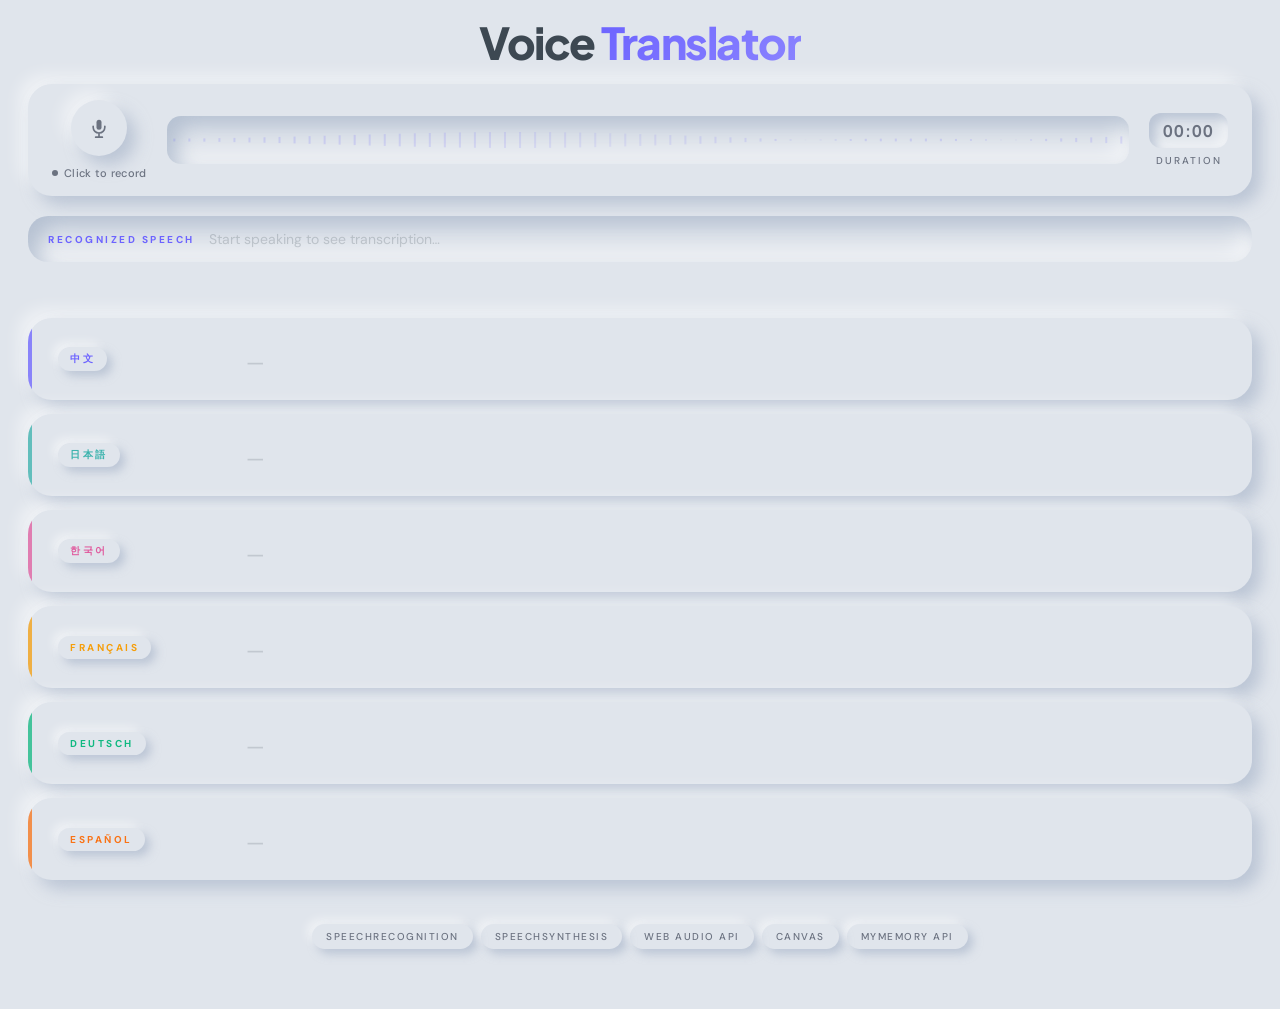
==== translate.html @ 7420c932 "Add files via upload" ====
<!DOCTYPE html>
<html lang="en">

<head>
    <meta charset="UTF-8">
    <meta name="viewport" content="width=device-width, initial-scale=1.0">
    <title>Voice Translator</title>
    <link rel="preconnect" href="https://fonts.googleapis.com">
    <link rel="preconnect" href="https://fonts.gstatic.com" crossorigin>
    <link href="https://fonts.googleapis.com/css2?family=Plus+Jakarta+Sans:ital,wght@0,500;0,600;0,700;0,800&family=DM+Sans:wght@400;500;700&display=swap" rel="stylesheet">
    <style>
        /* ── Design Tokens ── */
        :root {
            --bg:             #E0E5EC;
            --fg:             #3D4852;
            --muted:          #6B7280;
            --accent:         #6C63FF;
            --accent-l:       #8B84FF;
            --teal:           #38B2AC;
            --amber:          #F59E0B;
            --pink:           #EC4899;
            --emerald:        #10B981;
            --orange:         #F97316;
            --red:            #EF4444;

            --sd: rgb(163,177,198,0.6);
            --sl: rgba(255,255,255,0.5);

            --neu-out:        9px 9px 16px rgb(163,177,198,0.6), -9px -9px 16px rgba(255,255,255,0.5);
            --neu-out-lg:     12px 12px 20px rgb(163,177,198,0.7), -12px -12px 20px rgba(255,255,255,0.6);
            --neu-out-sm:     5px 5px 10px rgb(163,177,198,0.6), -5px -5px 10px rgba(255,255,255,0.5);
            --neu-in:         inset 6px 6px 10px rgb(163,177,198,0.6), inset -6px -6px 10px rgba(255,255,255,0.5);
            --neu-in-deep:    inset 10px 10px 20px rgb(163,177,198,0.7), inset -10px -10px 20px rgba(255,255,255,0.6);
            --neu-in-sm:      inset 3px 3px 6px rgb(163,177,198,0.6), inset -3px -3px 6px rgba(255,255,255,0.5);
        }

        /* ── Reset ── */
        *, *::before, *::after { margin: 0; padding: 0; box-sizing: border-box; }

        /* ── Base ── */
        body {
            font-family: 'DM Sans', -apple-system, sans-serif;
            background: var(--bg);
            color: var(--fg);
            min-height: 100vh;
            overflow-x: hidden;
        }

        /* ── App Shell ── */
        .app {
            width: 100%;
            padding: 20px 28px 60px;
        }

        /* ── Header ── */
        header {
            text-align: center;
            margin-bottom: 20px;
        }

        .badge {
            display: inline-flex;
            align-items: center;
            gap: 8px;
            padding: 5px 14px;
            border-radius: 9999px;
            box-shadow: var(--neu-out-sm);
            font-size: 11px;
            letter-spacing: 2.5px;
            text-transform: uppercase;
            font-weight: 700;
            color: var(--accent);
            margin-bottom: 12px;
        }

        .badge-dot {
            width: 6px;
            height: 6px;
            border-radius: 50%;
            background: var(--accent);
            flex-shrink: 0;
        }

        header h1 {
            font-family: 'Plus Jakarta Sans', sans-serif;
            font-size: 44px;
            font-weight: 800;
            letter-spacing: -1.5px;
            line-height: 1.0;
            color: var(--fg);
        }

        header h1 .grad {
            background: linear-gradient(135deg, var(--accent) 0%, var(--accent-l) 100%);
            -webkit-background-clip: text;
            -webkit-text-fill-color: transparent;
            background-clip: text;
        }

        header .sub {
            margin-top: 8px;
            color: var(--muted);
            font-size: 13px;
            letter-spacing: 0.2px;
        }

        /* ── Control Panel ── */
        .ctrl-panel {
            background: var(--bg);
            border-radius: 24px;
            box-shadow: var(--neu-out);
            padding: 16px 24px;
            margin-bottom: 20px;
            display: flex;
            align-items: center;
            gap: 20px;
        }

        /* ── Mic ── */
        .mic-zone {
            display: flex;
            flex-direction: column;
            align-items: center;
            gap: 10px;
            flex-shrink: 0;
        }

        .mic {
            width: 56px;
            height: 56px;
            border-radius: 50%;
            border: none;
            background: var(--bg);
            box-shadow: var(--neu-out);
            cursor: pointer;
            display: flex;
            align-items: center;
            justify-content: center;
            transition: box-shadow 0.3s ease-out, transform 0.3s ease-out;
            outline: none;
            position: relative;
        }

        .mic:hover {
            transform: translateY(-2px);
            box-shadow: var(--neu-out-lg);
        }

        .mic:active {
            transform: translateY(1px);
            box-shadow: var(--neu-in-sm);
        }

        .mic:focus-visible {
            outline: 2.5px solid var(--accent);
            outline-offset: 4px;
        }

        .mic svg {
            width: 20px;
            height: 20px;
            color: var(--muted);
            transition: color 0.3s, transform 0.3s;
        }

        .mic.on {
            box-shadow: var(--neu-in);
            transform: none;
            animation: micPulse 1.8s ease-in-out infinite;
        }

        .mic.on:hover {
            transform: none;
            box-shadow: var(--neu-in);
        }

        .mic.on svg {
            color: var(--red);
            transform: scale(1.1);
        }

        @keyframes micPulse {
            0%,100% { box-shadow: var(--neu-in), 0 0 0 0 rgba(239,68,68,0.18); }
            50%      { box-shadow: var(--neu-in), 0 0 0 18px rgba(239,68,68,0); }
        }

        .mic-status {
            display: flex;
            align-items: center;
            gap: 6px;
        }

        .s-dot {
            width: 6px;
            height: 6px;
            border-radius: 50%;
            background: var(--muted);
            flex-shrink: 0;
            transition: background 0.3s;
        }

        body.recording .s-dot {
            background: var(--red);
            animation: blink 0.65s infinite;
        }

        @keyframes blink { 0%,100%{opacity:1} 50%{opacity:.15} }

        .s-txt {
            font-size: 11px;
            color: var(--muted);
            font-weight: 500;
            letter-spacing: 0.3px;
            white-space: nowrap;
        }

        /* ── Visualizer Well ── */
        .vis-well {
            flex: 1;
            border-radius: 14px;
            box-shadow: var(--neu-in-deep);
            background: var(--bg);
            height: 48px;
            overflow: hidden;
        }

        #cv {
            width: 100%;
            height: 100%;
            display: block;
        }

        /* ── Timer ── */
        .timer-zone {
            flex-shrink: 0;
            display: flex;
            flex-direction: column;
            align-items: center;
            gap: 6px;
        }

        #timer {
            background: var(--bg);
            border-radius: 12px;
            box-shadow: var(--neu-in);
            padding: 7px 14px;
            font-family: 'Plus Jakarta Sans', sans-serif;
            font-size: 16px;
            font-weight: 700;
            font-variant-numeric: tabular-nums;
            color: var(--muted);
            letter-spacing: 1px;
            transition: color 0.3s;
            min-width: 64px;
            text-align: center;
        }

        body.recording #timer {
            color: var(--red);
        }

        .timer-label {
            font-size: 10px;
            letter-spacing: 2px;
            text-transform: uppercase;
            color: var(--muted);
            font-weight: 500;
        }

        /* ── Transcript Card ── */
        .transcript {
            background: var(--bg);
            border-radius: 20px;
            box-shadow: var(--neu-in-deep);
            padding: 12px 20px;
            margin-bottom: 16px;
            display: flex;
            align-items: center;
            gap: 14px;
        }

        .transcript-label {
            font-size: 10px;
            letter-spacing: 2.5px;
            text-transform: uppercase;
            font-weight: 700;
            color: var(--accent);
            flex-shrink: 0;
        }

        #src {
            font-size: 16px;
            font-weight: 500;
            line-height: 1.4;
            color: var(--fg);
            word-break: break-word;
        }

        #src .ph {
            color: rgba(61,72,82,0.22);
            font-weight: 400;
            font-size: 14px;
        }

        #src .interim {
            color: var(--muted);
        }

        /* ── Trans Status ── */
        #transSt {
            text-align: center;
            margin-bottom: 18px;
            font-size: 13px;
            color: var(--muted);
            min-height: 22px;
            display: flex;
            align-items: center;
            justify-content: center;
            gap: 8px;
            font-weight: 500;
        }

        .spinner {
            width: 13px;
            height: 13px;
            border: 2px solid rgba(163,177,198,0.5);
            border-top-color: var(--accent);
            border-radius: 50%;
            animation: spin 0.5s linear infinite;
            flex-shrink: 0;
        }

        @keyframes spin { to { transform: rotate(360deg); } }

        /* ── Language Grid ── */
        .grid {
            display: grid;
            grid-template-columns: 1fr;
            gap: 14px;
            margin-bottom: 44px;
        }

        /* ── Language Card ── */
        .lc {
            background: var(--bg);
            border-radius: 24px;
            box-shadow: var(--neu-out);
            padding: 22px 30px;
            cursor: pointer;
            transition: box-shadow 0.3s ease-out, transform 0.3s ease-out;
            position: relative;
            overflow: hidden;
            display: flex;
            flex-direction: row;
            align-items: center;
            gap: 28px;
        }

        .lc:hover {
            transform: translateY(-2px);
            box-shadow: var(--neu-out-lg);
        }

        .lc:active {
            transform: translateY(1px);
            box-shadow: var(--neu-in-sm);
        }

        .lc:focus-visible {
            outline: 2.5px solid var(--accent);
            outline-offset: 3px;
        }

        .lc.speaking {
            box-shadow: var(--neu-in);
            transform: translateY(1px);
        }

        .lc-top {
            display: flex;
            align-items: center;
            gap: 12px;
            flex-shrink: 0;
            width: 160px;
        }

        .lang-pill {
            font-size: 10px;
            letter-spacing: 2.5px;
            text-transform: uppercase;
            font-weight: 700;
            padding: 5px 12px;
            border-radius: 9999px;
            box-shadow: var(--neu-out-sm);
            white-space: nowrap;
        }

        /* Per-language accent colors */
        .lc:nth-child(1) .lang-pill { color: var(--accent); }
        .lc:nth-child(2) .lang-pill { color: var(--teal); }
        .lc:nth-child(3) .lang-pill { color: #E05B9E; }
        .lc:nth-child(4) .lang-pill { color: var(--amber); }
        .lc:nth-child(5) .lang-pill { color: var(--emerald); }
        .lc:nth-child(6) .lang-pill { color: var(--orange); }

        /* small accent bar — left vertical strip */
        .lc::before {
            content: '';
            position: absolute;
            top: 0; left: 0;
            width: 4px; height: 100%;
            border-radius: 24px 0 0 24px;
            opacity: 0.75;
        }
        .lc:nth-child(1)::before { background: var(--accent); }
        .lc:nth-child(2)::before { background: var(--teal); }
        .lc:nth-child(3)::before { background: #E05B9E; }
        .lc:nth-child(4)::before { background: var(--amber); }
        .lc:nth-child(5)::before { background: var(--emerald); }
        .lc:nth-child(6)::before { background: var(--orange); }

        .vol-btn {
            width: 38px;
            height: 38px;
            border-radius: 50%;
            box-shadow: var(--neu-out-sm);
            background: var(--bg);
            display: flex;
            align-items: center;
            justify-content: center;
            flex-shrink: 0;
            margin-left: auto;
            opacity: 0;
            transition: opacity 0.25s, box-shadow 0.25s;
        }

        .lc:hover .vol-btn { opacity: 1; }
        .lc.speaking .vol-btn { opacity: 1; }

        .vol-btn svg {
            width: 14px;
            height: 14px;
            color: var(--muted);
        }

        .lc .result {
            font-family: 'Plus Jakarta Sans', sans-serif;
            font-size: 26px;
            font-weight: 700;
            line-height: 1.3;
            letter-spacing: -0.3px;
            color: var(--fg);
            word-break: break-word;
        }

        .lc .result .empty {
            color: rgba(61,72,82,0.18);
            font-weight: 500;
            font-size: 20px;
        }

        .lc .result .ld {
            display: inline-block;
            width: 15px;
            height: 15px;
            border: 2px solid rgba(163,177,198,0.5);
            border-top-color: var(--muted);
            border-radius: 50%;
            animation: spin 0.65s linear infinite;
            vertical-align: middle;
        }

        /* ── Tech Tags ── */
        .tags {
            display: flex;
            flex-wrap: wrap;
            gap: 8px;
            justify-content: center;
        }

        .tags span {
            font-size: 10px;
            letter-spacing: 1.5px;
            text-transform: uppercase;
            color: var(--muted);
            padding: 6px 14px;
            border-radius: 9999px;
            box-shadow: var(--neu-out-sm);
            font-weight: 500;
        }

        /* ── No SR ── */
        .nosr {
            background: var(--bg);
            border-radius: 32px;
            box-shadow: var(--neu-out);
            text-align: center;
            padding: 72px 32px;
            margin-bottom: 24px;
        }

        .nosr h2 {
            font-family: 'Plus Jakarta Sans', sans-serif;
            font-size: 28px;
            font-weight: 700;
            color: var(--red);
            margin-bottom: 14px;
        }

        .nosr p {
            color: var(--muted);
            font-size: 15px;
            line-height: 1.7;
        }

        /* ── Responsive ── */
        @media (max-width: 520px) {
            .app { padding: 40px 16px 60px; }

            header h1 { font-size: 44px; letter-spacing: -1.5px; }

            .ctrl-panel {
                flex-wrap: wrap;
                padding: 20px 18px;
                gap: 16px;
            }

            .mic-zone { flex-direction: row; }
            .vis-well { height: 64px; flex-basis: 100%; order: 3; }
            .timer-zone { margin-left: auto; }

            .lc .result { font-size: 20px; }
            .lc-top { width: 100px; }
            .grid { gap: 10px; }
            .transcript { padding: 20px 22px; }
            #src { font-size: 20px; }
        }
    </style>
</head>

<body>

    <div class="app">

        <!-- Header -->
        <header>
            <h1>Voice <span class="grad">Translator</span></h1>
        </header>

        <!-- No SR warning -->
        <div class="nosr" id="nosr" style="display:none">
            <h2>Speech Recognition Not Supported</h2>
            <p>Please open this page in Chrome or Edge to use the microphone.</p>
        </div>

        <div id="main">

            <!-- Control Panel -->
            <div class="ctrl-panel">
                <div class="mic-zone">
                    <button class="mic" id="mic" aria-label="Start recording">
                        <svg viewBox="0 0 24 24" fill="none" stroke="currentColor"
                             stroke-width="2" stroke-linecap="round" stroke-linejoin="round">
                            <rect x="9" y="2" width="6" height="12" rx="3" fill="currentColor" stroke="none"/>
                            <path d="M19 10v1a7 7 0 0 1-14 0v-1"/>
                            <line x1="12" y1="19" x2="12" y2="23"/>
                            <line x1="8" y1="23" x2="16" y2="23"/>
                        </svg>
                    </button>
                    <div class="mic-status">
                        <span class="s-dot"></span>
                        <span class="s-txt" id="statusTxt">Click to record</span>
                    </div>
                </div>

                <!-- Waveform -->
                <div class="vis-well">
                    <canvas id="cv"></canvas>
                </div>

                <!-- Timer -->
                <div class="timer-zone">
                    <div id="timer">00:00</div>
                    <div class="timer-label">Duration</div>
                </div>
            </div>

            <!-- Transcript -->
            <div class="transcript">
                <div class="transcript-label">Recognized Speech</div>
                <div id="src"><span class="ph">Start speaking to see transcription…</span></div>
            </div>

            <!-- Translation status -->
            <div id="transSt"></div>

            <!-- Language cards -->
            <div class="grid" id="grid"></div>

            <!-- Tech tags -->
            <div class="tags">
                <span>SpeechRecognition</span>
                <span>SpeechSynthesis</span>
                <span>Web Audio API</span>
                <span>Canvas</span>
                <span>MyMemory API</span>
            </div>

        </div>
    </div>

    <script>
        const LANGS = [
            { code: 'zh', name: '中文',      voice: 'zh-CN', pair: 'en|zh' },
            { code: 'ja', name: '日本語',    voice: 'ja-JP', pair: 'en|ja' },
            { code: 'ko', name: '한국어',    voice: 'ko-KR', pair: 'en|ko' },
            { code: 'fr', name: 'Français',  voice: 'fr-FR', pair: 'en|fr' },
            { code: 'de', name: 'Deutsch',   voice: 'de-DE', pair: 'en|de' },
            { code: 'es', name: 'Español',   voice: 'es-ES', pair: 'en|es' },
        ];

        const $mic      = document.getElementById('mic');
        const $statusTxt= document.getElementById('statusTxt');
        const $timer    = document.getElementById('timer');
        const $transSt  = document.getElementById('transSt');
        const $grid     = document.getElementById('grid');
        const $src      = document.getElementById('src');

        // ── Build language cards ──────────────────────────────────────────────
        LANGS.forEach(l => {
            const d = document.createElement('div');
            d.className = 'lc';
            d.id = `lc-${l.code}`;
            d.setAttribute('tabindex', '0');
            d.setAttribute('role', 'button');
            d.setAttribute('aria-label', `Listen to ${l.name} translation`);
            d.innerHTML = `
                <div class="lc-top">
                    <span class="lang-pill">${l.name}</span>
                </div>
                <div class="result" id="r-${l.code}"><span class="empty">—</span></div>
                <span class="vol-btn" aria-hidden="true">
                    <svg viewBox="0 0 24 24" fill="none" stroke="currentColor"
                         stroke-width="2" stroke-linecap="round" stroke-linejoin="round">
                        <polygon points="11 5 6 9 2 9 2 15 6 15 11 19 11 5"/>
                        <path d="M19.07 4.93a10 10 0 0 1 0 14.14"/>
                        <path d="M15.54 8.46a5 5 0 0 1 0 7.07"/>
                    </svg>
                </span>`;
            d.addEventListener('click', () => speak(l));
            d.addEventListener('keydown', e => { if (e.key === 'Enter' || e.key === ' ') { e.preventDefault(); speak(l); } });
            $grid.appendChild(d);
        });

        // ── SpeechRecognition ─────────────────────────────────────────────────
        const SR = window.SpeechRecognition || window.webkitSpeechRecognition;
        if (!SR) {
            document.getElementById('nosr').style.display = 'block';
            document.getElementById('main').style.display = 'none';
        }

        let recog, listening = false;
        let fullText = '', interimText = '';
        let seconds = 0, timerInt, transInt;
        let lastTranslated = '';

        function renderSrc() {
            if (!fullText && !interimText) {
                $src.innerHTML = '<span class="ph">Start speaking to see transcription…</span>';
            } else {
                const safe = t => t.replace(/&/g,'&amp;').replace(/</g,'&lt;').replace(/>/g,'&gt;');
                $src.innerHTML =
                    (fullText ? safe(fullText) : '') +
                    (interimText ? `<span class="interim">${safe(interimText)}</span>` : '');
            }
        }

        if (SR) {
            recog = new SR();
            recog.lang = 'en-US';
            recog.continuous = true;
            recog.interimResults = true;

            recog.onresult = e => {
                let newFinal = '';
                interimText = '';
                for (let i = e.resultIndex; i < e.results.length; i++) {
                    const t = e.results[i][0].transcript;
                    if (e.results[i].isFinal) newFinal += t;
                    else interimText += t;
                }
                if (newFinal) fullText += newFinal;
                renderSrc();
            };

            recog.onerror = e => {
                if (e.error === 'not-allowed') $statusTxt.textContent = 'Microphone access denied';
                stopRec(false);
            };

            recog.onend = () => { if (listening) try { recog.start(); } catch (e) { } };
        }

        $mic.addEventListener('click', () => { if (listening) stopRec(true); else startRec(); });

        function startRec() {
            if (!recog) return;
            fullText = ''; interimText = ''; seconds = 0; lastTranslated = '';
            $timer.textContent = '00:00';
            $transSt.innerHTML = '';
            renderSrc();
            LANGS.forEach(l => {
                document.getElementById(`r-${l.code}`).innerHTML = '<span class="empty">—</span>';
                document.getElementById(`lc-${l.code}`).classList.remove('speaking');
            });
            recog.start();
            listening = true;
            document.body.classList.add('recording');
            $mic.classList.add('on');
            $mic.setAttribute('aria-label', 'Stop recording');
            $statusTxt.textContent = 'Recording';
            timerInt = setInterval(() => {
                seconds++;
                $timer.textContent =
                    String(Math.floor(seconds / 60)).padStart(2, '0') + ':' +
                    String(seconds % 60).padStart(2, '0');
            }, 1000);
            transInt = setInterval(() => {
                const current = (fullText + interimText).trim();
                if (current && current !== lastTranslated) {
                    lastTranslated = current;
                    translateAll(current);
                }
            }, 3000);
            startVis();
        }

        function stopRec(doTrans) {
            listening = false;
            try { recog.stop(); } catch (e) { }
            document.body.classList.remove('recording');
            $mic.classList.remove('on');
            $mic.setAttribute('aria-label', 'Start recording');
            $statusTxt.textContent = 'Click to record';
            clearInterval(timerInt);
            clearInterval(transInt);
            stopVis();
            if (interimText) { fullText += interimText; interimText = ''; renderSrc(); }
            const finalText = fullText.trim();
            if (doTrans && finalText && finalText !== lastTranslated) {
                lastTranslated = finalText;
                translateAll(finalText);
            }
        }

        // ── Translation ───────────────────────────────────────────────────────
        async function translateAll(text) {
            const total = LANGS.length;
            let done = 0;
            $transSt.innerHTML = `<span class="spinner"></span> Translating into ${total} languages…`;
            LANGS.forEach(l => {
                document.getElementById(`r-${l.code}`).innerHTML = '<span class="ld"></span>';
            });

            const promises = LANGS.map(async lang => {
                try {
                    const q = text.length > 500 ? text.slice(0, 500) : text;
                    const url = `https://api.mymemory.translated.net/get?q=${encodeURIComponent(q)}&langpair=${lang.pair}`;
                    const res = await fetch(url);
                    const data = await res.json();
                    document.getElementById(`r-${lang.code}`).textContent =
                        data.responseData?.translatedText || 'Translation failed';
                } catch {
                    document.getElementById(`r-${lang.code}`).textContent = 'Network error';
                }
                done++;
                $transSt.innerHTML = `<span class="spinner"></span> ${done} / ${total} complete`;
            });

            await Promise.all(promises);
            $transSt.innerHTML = '✓ Done · Click any card to listen';
            setTimeout(() => { $transSt.innerHTML = ''; }, 4000);
        }

        // ── Speech Synthesis ──────────────────────────────────────────────────
        function speak(lang) {
            const text = document.getElementById(`r-${lang.code}`).textContent;
            if (!text || text === '—' || text === 'Network error' || text === 'Translation failed') return;
            speechSynthesis.cancel();
            LANGS.forEach(l => document.getElementById(`lc-${l.code}`).classList.remove('speaking'));
            const card = document.getElementById(`lc-${lang.code}`);
            card.classList.add('speaking');
            const utt = new SpeechSynthesisUtterance(text);
            utt.lang = lang.voice;
            utt.rate = 0.92;
            const voices = speechSynthesis.getVoices();
            const match = voices.find(v => v.lang.startsWith(lang.voice.split('-')[0]));
            if (match) utt.voice = match;
            utt.onend = () => card.classList.remove('speaking');
            utt.onerror = () => card.classList.remove('speaking');
            speechSynthesis.speak(utt);
        }

        if (window.speechSynthesis) {
            speechSynthesis.getVoices();
            speechSynthesis.onvoiceschanged = () => speechSynthesis.getVoices();
        }

        // ── Audio Visualizer ──────────────────────────────────────────────────
        const canvas = document.getElementById('cv');
        const cx = canvas.getContext('2d');
        let audioCtx, analyser, dataArr, micSrc, raf;

        function fit() {
            const dpr = devicePixelRatio || 1;
            const r = canvas.parentElement.getBoundingClientRect();
            canvas.width = r.width * dpr;
            canvas.height = r.height * dpr;
            cx.scale(dpr, dpr);
            canvas.style.width  = r.width  + 'px';
            canvas.style.height = r.height + 'px';
        }
        fit();
        addEventListener('resize', fit);

        // Idle: soft animated bars using accent purple
        function idleDraw() {
            const w = canvas.width / (devicePixelRatio || 1);
            const h = canvas.height / (devicePixelRatio || 1);
            cx.clearRect(0, 0, w, h);
            const t = Date.now() / 1400, n = 64, gap = w / n;
            for (let i = 0; i < n; i++) {
                const x = i * gap + gap / 2;
                const wave = Math.sin(t + i * 0.14) + Math.sin(t * 0.6 + i * 0.09);
                const a = wave * 2.5 + 3.5;
                const alpha = 0.10 + Math.abs(Math.sin(t * 0.4 + i * 0.07)) * 0.08;
                cx.fillStyle = `rgba(108,99,255,${alpha})`;
                cx.fillRect(x - 1.2, h / 2 - a, 2, a * 2);
            }
            raf = requestAnimationFrame(idleDraw);
        }
        idleDraw();

        // Live: frequency spectrum with design-system color gradient
        const PAL = [
            [108,  99, 255],  // accent purple
            [ 56, 178, 172],  // teal
            [245, 158,  11],  // amber
            [236,  72, 153],  // pink
            [ 16, 185, 129],  // emerald
        ];

        async function startVis() {
            try {
                if (!audioCtx) audioCtx = new (AudioContext || webkitAudioContext)();
                if (audioCtx.state === 'suspended') await audioCtx.resume();
                const stream = await navigator.mediaDevices.getUserMedia({ audio: true });
                micSrc = audioCtx.createMediaStreamSource(stream);
                analyser = audioCtx.createAnalyser();
                analyser.fftSize = 256;
                analyser.smoothingTimeConstant = 0.75;
                micSrc.connect(analyser);
                dataArr = new Uint8Array(analyser.frequencyBinCount);
                cancelAnimationFrame(raf);
                liveDraw();
            } catch (e) { console.error(e); }
        }

        function liveDraw() {
            if (!listening) return;
            const w = canvas.width / (devicePixelRatio || 1);
            const h = canvas.height / (devicePixelRatio || 1);
            cx.clearRect(0, 0, w, h);
            analyser.getByteFrequencyData(dataArr);
            const len = dataArr.length, bw = w / len;
            for (let i = 0; i < len; i++) {
                const v  = dataArr[i] / 255;
                const bh = v * h * 0.86;
                const x  = i * bw;
                const ci   = (i / len) * (PAL.length - 1);
                const idx  = Math.floor(ci), frac = ci - idx;
                const c1   = PAL[Math.min(idx, PAL.length - 1)];
                const c2   = PAL[Math.min(idx + 1, PAL.length - 1)];
                const r = (c1[0] + (c2[0] - c1[0]) * frac) | 0;
                const g = (c1[1] + (c2[1] - c1[1]) * frac) | 0;
                const b = (c1[2] + (c2[2] - c1[2]) * frac) | 0;
                const grd = cx.createLinearGradient(0, h / 2 - bh / 2, 0, h / 2 + bh / 2);
                grd.addColorStop(0,    `rgba(${r},${g},${b},0.05)`);
                grd.addColorStop(0.25, `rgba(${r},${g},${b},0.50)`);
                grd.addColorStop(0.5,  `rgba(${r},${g},${b},0.80)`);
                grd.addColorStop(0.75, `rgba(${r},${g},${b},0.50)`);
                grd.addColorStop(1,    `rgba(${r},${g},${b},0.05)`);
                cx.fillStyle = grd;
                cx.fillRect(x, h / 2 - bh / 2, Math.max(bw - 0.8, 1), bh);
            }
            raf = requestAnimationFrame(liveDraw);
        }

        function stopVis() {
            cancelAnimationFrame(raf);
            if (micSrc) {
                micSrc.mediaStream.getTracks().forEach(t => t.stop());
                micSrc.disconnect();
                micSrc = null;
            }
            idleDraw();
        }
    </script>

</body>
</html>
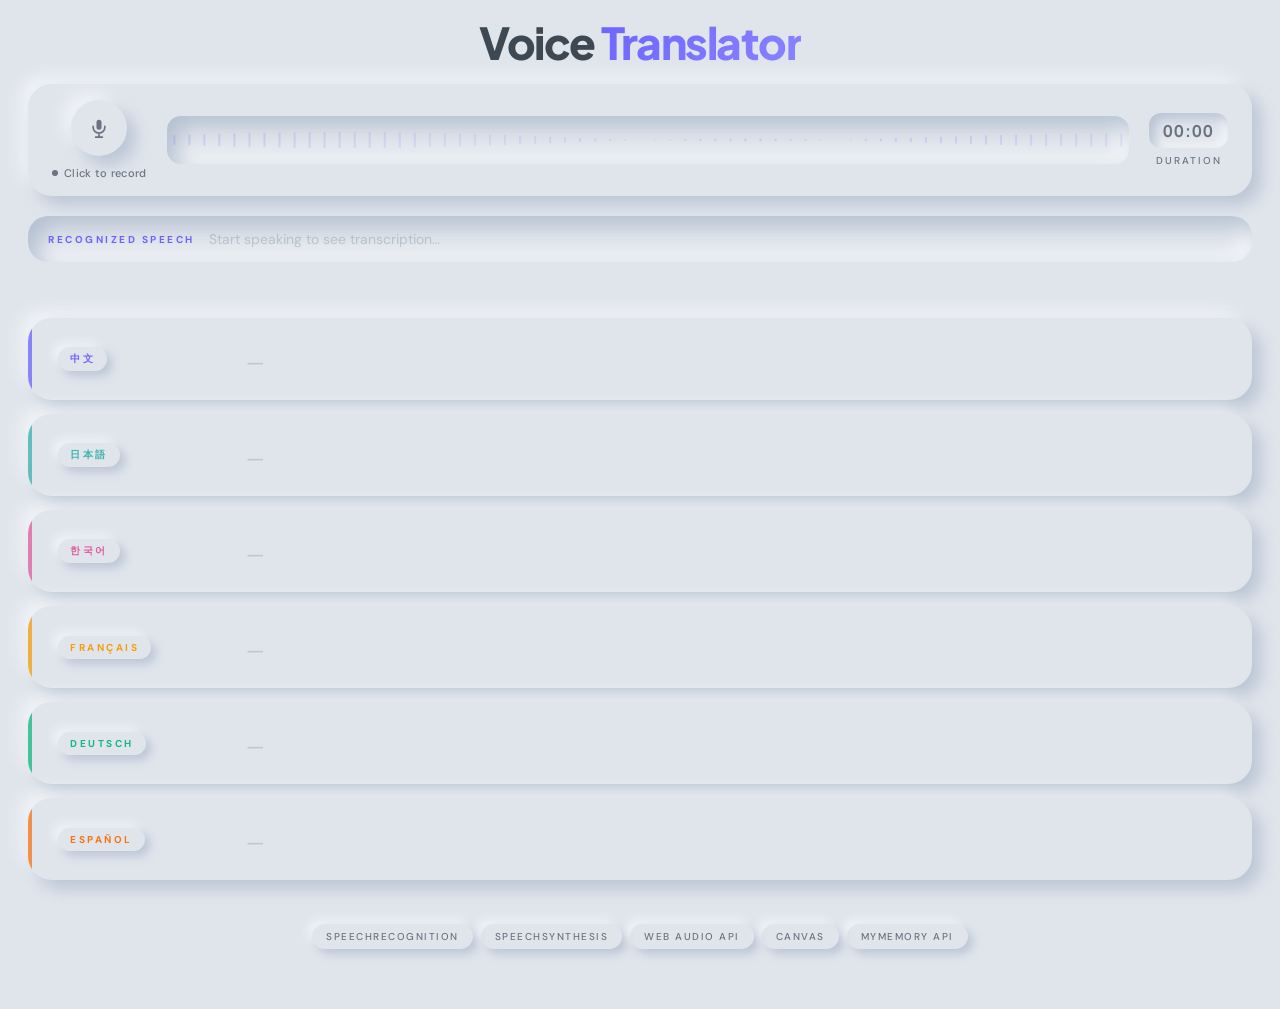
==== commit 750bfd3d: "Add files via upload" ====
--- a/translate.html
+++ b/translate.html
@@ -7,535 +7,10 @@
     <title>Voice Translator</title>
     <link rel="preconnect" href="https://fonts.googleapis.com">
     <link rel="preconnect" href="https://fonts.gstatic.com" crossorigin>
-    <link href="https://fonts.googleapis.com/css2?family=Plus+Jakarta+Sans:ital,wght@0,500;0,600;0,700;0,800&family=DM+Sans:wght@400;500;700&display=swap" rel="stylesheet">
-    <style>
-        /* ── Design Tokens ── */
-        :root {
-            --bg:             #E0E5EC;
-            --fg:             #3D4852;
-            --muted:          #6B7280;
-            --accent:         #6C63FF;
-            --accent-l:       #8B84FF;
-            --teal:           #38B2AC;
-            --amber:          #F59E0B;
-            --pink:           #EC4899;
-            --emerald:        #10B981;
-            --orange:         #F97316;
-            --red:            #EF4444;
-
-            --sd: rgb(163,177,198,0.6);
-            --sl: rgba(255,255,255,0.5);
-
-            --neu-out:        9px 9px 16px rgb(163,177,198,0.6), -9px -9px 16px rgba(255,255,255,0.5);
-            --neu-out-lg:     12px 12px 20px rgb(163,177,198,0.7), -12px -12px 20px rgba(255,255,255,0.6);
-            --neu-out-sm:     5px 5px 10px rgb(163,177,198,0.6), -5px -5px 10px rgba(255,255,255,0.5);
-            --neu-in:         inset 6px 6px 10px rgb(163,177,198,0.6), inset -6px -6px 10px rgba(255,255,255,0.5);
-            --neu-in-deep:    inset 10px 10px 20px rgb(163,177,198,0.7), inset -10px -10px 20px rgba(255,255,255,0.6);
-            --neu-in-sm:      inset 3px 3px 6px rgb(163,177,198,0.6), inset -3px -3px 6px rgba(255,255,255,0.5);
-        }
-
-        /* ── Reset ── */
-        *, *::before, *::after { margin: 0; padding: 0; box-sizing: border-box; }
-
-        /* ── Base ── */
-        body {
-            font-family: 'DM Sans', -apple-system, sans-serif;
-            background: var(--bg);
-            color: var(--fg);
-            min-height: 100vh;
-            overflow-x: hidden;
-        }
-
-        /* ── App Shell ── */
-        .app {
-            width: 100%;
-            padding: 20px 28px 60px;
-        }
-
-        /* ── Header ── */
-        header {
-            text-align: center;
-            margin-bottom: 20px;
-        }
-
-        .badge {
-            display: inline-flex;
-            align-items: center;
-            gap: 8px;
-            padding: 5px 14px;
-            border-radius: 9999px;
-            box-shadow: var(--neu-out-sm);
-            font-size: 11px;
-            letter-spacing: 2.5px;
-            text-transform: uppercase;
-            font-weight: 700;
-            color: var(--accent);
-            margin-bottom: 12px;
-        }
-
-        .badge-dot {
-            width: 6px;
-            height: 6px;
-            border-radius: 50%;
-            background: var(--accent);
-            flex-shrink: 0;
-        }
-
-        header h1 {
-            font-family: 'Plus Jakarta Sans', sans-serif;
-            font-size: 44px;
-            font-weight: 800;
-            letter-spacing: -1.5px;
-            line-height: 1.0;
-            color: var(--fg);
-        }
-
-        header h1 .grad {
-            background: linear-gradient(135deg, var(--accent) 0%, var(--accent-l) 100%);
-            -webkit-background-clip: text;
-            -webkit-text-fill-color: transparent;
-            background-clip: text;
-        }
-
-        header .sub {
-            margin-top: 8px;
-            color: var(--muted);
-            font-size: 13px;
-            letter-spacing: 0.2px;
-        }
-
-        /* ── Control Panel ── */
-        .ctrl-panel {
-            background: var(--bg);
-            border-radius: 24px;
-            box-shadow: var(--neu-out);
-            padding: 16px 24px;
-            margin-bottom: 20px;
-            display: flex;
-            align-items: center;
-            gap: 20px;
-        }
-
-        /* ── Mic ── */
-        .mic-zone {
-            display: flex;
-            flex-direction: column;
-            align-items: center;
-            gap: 10px;
-            flex-shrink: 0;
-        }
-
-        .mic {
-            width: 56px;
-            height: 56px;
-            border-radius: 50%;
-            border: none;
-            background: var(--bg);
-            box-shadow: var(--neu-out);
-            cursor: pointer;
-            display: flex;
-            align-items: center;
-            justify-content: center;
-            transition: box-shadow 0.3s ease-out, transform 0.3s ease-out;
-            outline: none;
-            position: relative;
-        }
-
-        .mic:hover {
-            transform: translateY(-2px);
-            box-shadow: var(--neu-out-lg);
-        }
-
-        .mic:active {
-            transform: translateY(1px);
-            box-shadow: var(--neu-in-sm);
-        }
-
-        .mic:focus-visible {
-            outline: 2.5px solid var(--accent);
-            outline-offset: 4px;
-        }
-
-        .mic svg {
-            width: 20px;
-            height: 20px;
-            color: var(--muted);
-            transition: color 0.3s, transform 0.3s;
-        }
-
-        .mic.on {
-            box-shadow: var(--neu-in);
-            transform: none;
-            animation: micPulse 1.8s ease-in-out infinite;
-        }
-
-        .mic.on:hover {
-            transform: none;
-            box-shadow: var(--neu-in);
-        }
-
-        .mic.on svg {
-            color: var(--red);
-            transform: scale(1.1);
-        }
-
-        @keyframes micPulse {
-            0%,100% { box-shadow: var(--neu-in), 0 0 0 0 rgba(239,68,68,0.18); }
-            50%      { box-shadow: var(--neu-in), 0 0 0 18px rgba(239,68,68,0); }
-        }
-
-        .mic-status {
-            display: flex;
-            align-items: center;
-            gap: 6px;
-        }
-
-        .s-dot {
-            width: 6px;
-            height: 6px;
-            border-radius: 50%;
-            background: var(--muted);
-            flex-shrink: 0;
-            transition: background 0.3s;
-        }
-
-        body.recording .s-dot {
-            background: var(--red);
-            animation: blink 0.65s infinite;
-        }
-
-        @keyframes blink { 0%,100%{opacity:1} 50%{opacity:.15} }
-
-        .s-txt {
-            font-size: 11px;
-            color: var(--muted);
-            font-weight: 500;
-            letter-spacing: 0.3px;
-            white-space: nowrap;
-        }
-
-        /* ── Visualizer Well ── */
-        .vis-well {
-            flex: 1;
-            border-radius: 14px;
-            box-shadow: var(--neu-in-deep);
-            background: var(--bg);
-            height: 48px;
-            overflow: hidden;
-        }
-
-        #cv {
-            width: 100%;
-            height: 100%;
-            display: block;
-        }
-
-        /* ── Timer ── */
-        .timer-zone {
-            flex-shrink: 0;
-            display: flex;
-            flex-direction: column;
-            align-items: center;
-            gap: 6px;
-        }
-
-        #timer {
-            background: var(--bg);
-            border-radius: 12px;
-            box-shadow: var(--neu-in);
-            padding: 7px 14px;
-            font-family: 'Plus Jakarta Sans', sans-serif;
-            font-size: 16px;
-            font-weight: 700;
-            font-variant-numeric: tabular-nums;
-            color: var(--muted);
-            letter-spacing: 1px;
-            transition: color 0.3s;
-            min-width: 64px;
-            text-align: center;
-        }
-
-        body.recording #timer {
-            color: var(--red);
-        }
-
-        .timer-label {
-            font-size: 10px;
-            letter-spacing: 2px;
-            text-transform: uppercase;
-            color: var(--muted);
-            font-weight: 500;
-        }
-
-        /* ── Transcript Card ── */
-        .transcript {
-            background: var(--bg);
-            border-radius: 20px;
-            box-shadow: var(--neu-in-deep);
-            padding: 12px 20px;
-            margin-bottom: 16px;
-            display: flex;
-            align-items: center;
-            gap: 14px;
-        }
-
-        .transcript-label {
-            font-size: 10px;
-            letter-spacing: 2.5px;
-            text-transform: uppercase;
-            font-weight: 700;
-            color: var(--accent);
-            flex-shrink: 0;
-        }
-
-        #src {
-            font-size: 16px;
-            font-weight: 500;
-            line-height: 1.4;
-            color: var(--fg);
-            word-break: break-word;
-        }
-
-        #src .ph {
-            color: rgba(61,72,82,0.22);
-            font-weight: 400;
-            font-size: 14px;
-        }
-
-        #src .interim {
-            color: var(--muted);
-        }
-
-        /* ── Trans Status ── */
-        #transSt {
-            text-align: center;
-            margin-bottom: 18px;
-            font-size: 13px;
-            color: var(--muted);
-            min-height: 22px;
-            display: flex;
-            align-items: center;
-            justify-content: center;
-            gap: 8px;
-            font-weight: 500;
-        }
-
-        .spinner {
-            width: 13px;
-            height: 13px;
-            border: 2px solid rgba(163,177,198,0.5);
-            border-top-color: var(--accent);
-            border-radius: 50%;
-            animation: spin 0.5s linear infinite;
-            flex-shrink: 0;
-        }
-
-        @keyframes spin { to { transform: rotate(360deg); } }
-
-        /* ── Language Grid ── */
-        .grid {
-            display: grid;
-            grid-template-columns: 1fr;
-            gap: 14px;
-            margin-bottom: 44px;
-        }
-
-        /* ── Language Card ── */
-        .lc {
-            background: var(--bg);
-            border-radius: 24px;
-            box-shadow: var(--neu-out);
-            padding: 22px 30px;
-            cursor: pointer;
-            transition: box-shadow 0.3s ease-out, transform 0.3s ease-out;
-            position: relative;
-            overflow: hidden;
-            display: flex;
-            flex-direction: row;
-            align-items: center;
-            gap: 28px;
-        }
-
-        .lc:hover {
-            transform: translateY(-2px);
-            box-shadow: var(--neu-out-lg);
-        }
-
-        .lc:active {
-            transform: translateY(1px);
-            box-shadow: var(--neu-in-sm);
-        }
-
-        .lc:focus-visible {
-            outline: 2.5px solid var(--accent);
-            outline-offset: 3px;
-        }
-
-        .lc.speaking {
-            box-shadow: var(--neu-in);
-            transform: translateY(1px);
-        }
-
-        .lc-top {
-            display: flex;
-            align-items: center;
-            gap: 12px;
-            flex-shrink: 0;
-            width: 160px;
-        }
-
-        .lang-pill {
-            font-size: 10px;
-            letter-spacing: 2.5px;
-            text-transform: uppercase;
-            font-weight: 700;
-            padding: 5px 12px;
-            border-radius: 9999px;
-            box-shadow: var(--neu-out-sm);
-            white-space: nowrap;
-        }
-
-        /* Per-language accent colors */
-        .lc:nth-child(1) .lang-pill { color: var(--accent); }
-        .lc:nth-child(2) .lang-pill { color: var(--teal); }
-        .lc:nth-child(3) .lang-pill { color: #E05B9E; }
-        .lc:nth-child(4) .lang-pill { color: var(--amber); }
-        .lc:nth-child(5) .lang-pill { color: var(--emerald); }
-        .lc:nth-child(6) .lang-pill { color: var(--orange); }
-
-        /* small accent bar — left vertical strip */
-        .lc::before {
-            content: '';
-            position: absolute;
-            top: 0; left: 0;
-            width: 4px; height: 100%;
-            border-radius: 24px 0 0 24px;
-            opacity: 0.75;
-        }
-        .lc:nth-child(1)::before { background: var(--accent); }
-        .lc:nth-child(2)::before { background: var(--teal); }
-        .lc:nth-child(3)::before { background: #E05B9E; }
-        .lc:nth-child(4)::before { background: var(--amber); }
-        .lc:nth-child(5)::before { background: var(--emerald); }
-        .lc:nth-child(6)::before { background: var(--orange); }
-
-        .vol-btn {
-            width: 38px;
-            height: 38px;
-            border-radius: 50%;
-            box-shadow: var(--neu-out-sm);
-            background: var(--bg);
-            display: flex;
-            align-items: center;
-            justify-content: center;
-            flex-shrink: 0;
-            margin-left: auto;
-            opacity: 0;
-            transition: opacity 0.25s, box-shadow 0.25s;
-        }
-
-        .lc:hover .vol-btn { opacity: 1; }
-        .lc.speaking .vol-btn { opacity: 1; }
-
-        .vol-btn svg {
-            width: 14px;
-            height: 14px;
-            color: var(--muted);
-        }
-
-        .lc .result {
-            font-family: 'Plus Jakarta Sans', sans-serif;
-            font-size: 26px;
-            font-weight: 700;
-            line-height: 1.3;
-            letter-spacing: -0.3px;
-            color: var(--fg);
-            word-break: break-word;
-        }
-
-        .lc .result .empty {
-            color: rgba(61,72,82,0.18);
-            font-weight: 500;
-            font-size: 20px;
-        }
-
-        .lc .result .ld {
-            display: inline-block;
-            width: 15px;
-            height: 15px;
-            border: 2px solid rgba(163,177,198,0.5);
-            border-top-color: var(--muted);
-            border-radius: 50%;
-            animation: spin 0.65s linear infinite;
-            vertical-align: middle;
-        }
-
-        /* ── Tech Tags ── */
-        .tags {
-            display: flex;
-            flex-wrap: wrap;
-            gap: 8px;
-            justify-content: center;
-        }
-
-        .tags span {
-            font-size: 10px;
-            letter-spacing: 1.5px;
-            text-transform: uppercase;
-            color: var(--muted);
-            padding: 6px 14px;
-            border-radius: 9999px;
-            box-shadow: var(--neu-out-sm);
-            font-weight: 500;
-        }
-
-        /* ── No SR ── */
-        .nosr {
-            background: var(--bg);
-            border-radius: 32px;
-            box-shadow: var(--neu-out);
-            text-align: center;
-            padding: 72px 32px;
-            margin-bottom: 24px;
-        }
-
-        .nosr h2 {
-            font-family: 'Plus Jakarta Sans', sans-serif;
-            font-size: 28px;
-            font-weight: 700;
-            color: var(--red);
-            margin-bottom: 14px;
-        }
-
-        .nosr p {
-            color: var(--muted);
-            font-size: 15px;
-            line-height: 1.7;
-        }
-
-        /* ── Responsive ── */
-        @media (max-width: 520px) {
-            .app { padding: 40px 16px 60px; }
-
-            header h1 { font-size: 44px; letter-spacing: -1.5px; }
-
-            .ctrl-panel {
-                flex-wrap: wrap;
-                padding: 20px 18px;
-                gap: 16px;
-            }
-
-            .mic-zone { flex-direction: row; }
-            .vis-well { height: 64px; flex-basis: 100%; order: 3; }
-            .timer-zone { margin-left: auto; }
-
-            .lc .result { font-size: 20px; }
-            .lc-top { width: 100px; }
-            .grid { gap: 10px; }
-            .transcript { padding: 20px 22px; }
-            #src { font-size: 20px; }
-        }
-    </style>
+    <link
+        href="https://fonts.googleapis.com/css2?family=Plus+Jakarta+Sans:ital,wght@0,500;0,600;0,700;0,800&family=DM+Sans:wght@400;500;700&display=swap"
+        rel="stylesheet">
+    <link href="./translate.css" rel="stylesheet" />
 </head>
 
 <body>
@@ -559,12 +34,12 @@
             <div class="ctrl-panel">
                 <div class="mic-zone">
                     <button class="mic" id="mic" aria-label="Start recording">
-                        <svg viewBox="0 0 24 24" fill="none" stroke="currentColor"
-                             stroke-width="2" stroke-linecap="round" stroke-linejoin="round">
-                            <rect x="9" y="2" width="6" height="12" rx="3" fill="currentColor" stroke="none"/>
-                            <path d="M19 10v1a7 7 0 0 1-14 0v-1"/>
-                            <line x1="12" y1="19" x2="12" y2="23"/>
-                            <line x1="8" y1="23" x2="16" y2="23"/>
+                        <svg viewBox="0 0 24 24" fill="none" stroke="currentColor" stroke-width="2"
+                            stroke-linecap="round" stroke-linejoin="round">
+                            <rect x="9" y="2" width="6" height="12" rx="3" fill="currentColor" stroke="none" />
+                            <path d="M19 10v1a7 7 0 0 1-14 0v-1" />
+                            <line x1="12" y1="19" x2="12" y2="23" />
+                            <line x1="8" y1="23" x2="16" y2="23" />
                         </svg>
                     </button>
                     <div class="mic-status">
@@ -609,303 +84,8 @@
         </div>
     </div>
 
-    <script>
-        const LANGS = [
-            { code: 'zh', name: '中文',      voice: 'zh-CN', pair: 'en|zh' },
-            { code: 'ja', name: '日本語',    voice: 'ja-JP', pair: 'en|ja' },
-            { code: 'ko', name: '한국어',    voice: 'ko-KR', pair: 'en|ko' },
-            { code: 'fr', name: 'Français',  voice: 'fr-FR', pair: 'en|fr' },
-            { code: 'de', name: 'Deutsch',   voice: 'de-DE', pair: 'en|de' },
-            { code: 'es', name: 'Español',   voice: 'es-ES', pair: 'en|es' },
-        ];
-
-        const $mic      = document.getElementById('mic');
-        const $statusTxt= document.getElementById('statusTxt');
-        const $timer    = document.getElementById('timer');
-        const $transSt  = document.getElementById('transSt');
-        const $grid     = document.getElementById('grid');
-        const $src      = document.getElementById('src');
-
-        // ── Build language cards ──────────────────────────────────────────────
-        LANGS.forEach(l => {
-            const d = document.createElement('div');
-            d.className = 'lc';
-            d.id = `lc-${l.code}`;
-            d.setAttribute('tabindex', '0');
-            d.setAttribute('role', 'button');
-            d.setAttribute('aria-label', `Listen to ${l.name} translation`);
-            d.innerHTML = `
-                <div class="lc-top">
-                    <span class="lang-pill">${l.name}</span>
-                </div>
-                <div class="result" id="r-${l.code}"><span class="empty">—</span></div>
-                <span class="vol-btn" aria-hidden="true">
-                    <svg viewBox="0 0 24 24" fill="none" stroke="currentColor"
-                         stroke-width="2" stroke-linecap="round" stroke-linejoin="round">
-                        <polygon points="11 5 6 9 2 9 2 15 6 15 11 19 11 5"/>
-                        <path d="M19.07 4.93a10 10 0 0 1 0 14.14"/>
-                        <path d="M15.54 8.46a5 5 0 0 1 0 7.07"/>
-                    </svg>
-                </span>`;
-            d.addEventListener('click', () => speak(l));
-            d.addEventListener('keydown', e => { if (e.key === 'Enter' || e.key === ' ') { e.preventDefault(); speak(l); } });
-            $grid.appendChild(d);
-        });
-
-        // ── SpeechRecognition ─────────────────────────────────────────────────
-        const SR = window.SpeechRecognition || window.webkitSpeechRecognition;
-        if (!SR) {
-            document.getElementById('nosr').style.display = 'block';
-            document.getElementById('main').style.display = 'none';
-        }
-
-        let recog, listening = false;
-        let fullText = '', interimText = '';
-        let seconds = 0, timerInt, transInt;
-        let lastTranslated = '';
-
-        function renderSrc() {
-            if (!fullText && !interimText) {
-                $src.innerHTML = '<span class="ph">Start speaking to see transcription…</span>';
-            } else {
-                const safe = t => t.replace(/&/g,'&amp;').replace(/</g,'&lt;').replace(/>/g,'&gt;');
-                $src.innerHTML =
-                    (fullText ? safe(fullText) : '') +
-                    (interimText ? `<span class="interim">${safe(interimText)}</span>` : '');
-            }
-        }
-
-        if (SR) {
-            recog = new SR();
-            recog.lang = 'en-US';
-            recog.continuous = true;
-            recog.interimResults = true;
-
-            recog.onresult = e => {
-                let newFinal = '';
-                interimText = '';
-                for (let i = e.resultIndex; i < e.results.length; i++) {
-                    const t = e.results[i][0].transcript;
-                    if (e.results[i].isFinal) newFinal += t;
-                    else interimText += t;
-                }
-                if (newFinal) fullText += newFinal;
-                renderSrc();
-            };
-
-            recog.onerror = e => {
-                if (e.error === 'not-allowed') $statusTxt.textContent = 'Microphone access denied';
-                stopRec(false);
-            };
-
-            recog.onend = () => { if (listening) try { recog.start(); } catch (e) { } };
-        }
-
-        $mic.addEventListener('click', () => { if (listening) stopRec(true); else startRec(); });
-
-        function startRec() {
-            if (!recog) return;
-            fullText = ''; interimText = ''; seconds = 0; lastTranslated = '';
-            $timer.textContent = '00:00';
-            $transSt.innerHTML = '';
-            renderSrc();
-            LANGS.forEach(l => {
-                document.getElementById(`r-${l.code}`).innerHTML = '<span class="empty">—</span>';
-                document.getElementById(`lc-${l.code}`).classList.remove('speaking');
-            });
-            recog.start();
-            listening = true;
-            document.body.classList.add('recording');
-            $mic.classList.add('on');
-            $mic.setAttribute('aria-label', 'Stop recording');
-            $statusTxt.textContent = 'Recording';
-            timerInt = setInterval(() => {
-                seconds++;
-                $timer.textContent =
-                    String(Math.floor(seconds / 60)).padStart(2, '0') + ':' +
-                    String(seconds % 60).padStart(2, '0');
-            }, 1000);
-            transInt = setInterval(() => {
-                const current = (fullText + interimText).trim();
-                if (current && current !== lastTranslated) {
-                    lastTranslated = current;
-                    translateAll(current);
-                }
-            }, 3000);
-            startVis();
-        }
-
-        function stopRec(doTrans) {
-            listening = false;
-            try { recog.stop(); } catch (e) { }
-            document.body.classList.remove('recording');
-            $mic.classList.remove('on');
-            $mic.setAttribute('aria-label', 'Start recording');
-            $statusTxt.textContent = 'Click to record';
-            clearInterval(timerInt);
-            clearInterval(transInt);
-            stopVis();
-            if (interimText) { fullText += interimText; interimText = ''; renderSrc(); }
-            const finalText = fullText.trim();
-            if (doTrans && finalText && finalText !== lastTranslated) {
-                lastTranslated = finalText;
-                translateAll(finalText);
-            }
-        }
-
-        // ── Translation ───────────────────────────────────────────────────────
-        async function translateAll(text) {
-            const total = LANGS.length;
-            let done = 0;
-            $transSt.innerHTML = `<span class="spinner"></span> Translating into ${total} languages…`;
-            LANGS.forEach(l => {
-                document.getElementById(`r-${l.code}`).innerHTML = '<span class="ld"></span>';
-            });
-
-            const promises = LANGS.map(async lang => {
-                try {
-                    const q = text.length > 500 ? text.slice(0, 500) : text;
-                    const url = `https://api.mymemory.translated.net/get?q=${encodeURIComponent(q)}&langpair=${lang.pair}`;
-                    const res = await fetch(url);
-                    const data = await res.json();
-                    document.getElementById(`r-${lang.code}`).textContent =
-                        data.responseData?.translatedText || 'Translation failed';
-                } catch {
-                    document.getElementById(`r-${lang.code}`).textContent = 'Network error';
-                }
-                done++;
-                $transSt.innerHTML = `<span class="spinner"></span> ${done} / ${total} complete`;
-            });
-
-            await Promise.all(promises);
-            $transSt.innerHTML = '✓ Done · Click any card to listen';
-            setTimeout(() => { $transSt.innerHTML = ''; }, 4000);
-        }
-
-        // ── Speech Synthesis ──────────────────────────────────────────────────
-        function speak(lang) {
-            const text = document.getElementById(`r-${lang.code}`).textContent;
-            if (!text || text === '—' || text === 'Network error' || text === 'Translation failed') return;
-            speechSynthesis.cancel();
-            LANGS.forEach(l => document.getElementById(`lc-${l.code}`).classList.remove('speaking'));
-            const card = document.getElementById(`lc-${lang.code}`);
-            card.classList.add('speaking');
-            const utt = new SpeechSynthesisUtterance(text);
-            utt.lang = lang.voice;
-            utt.rate = 0.92;
-            const voices = speechSynthesis.getVoices();
-            const match = voices.find(v => v.lang.startsWith(lang.voice.split('-')[0]));
-            if (match) utt.voice = match;
-            utt.onend = () => card.classList.remove('speaking');
-            utt.onerror = () => card.classList.remove('speaking');
-            speechSynthesis.speak(utt);
-        }
-
-        if (window.speechSynthesis) {
-            speechSynthesis.getVoices();
-            speechSynthesis.onvoiceschanged = () => speechSynthesis.getVoices();
-        }
-
-        // ── Audio Visualizer ──────────────────────────────────────────────────
-        const canvas = document.getElementById('cv');
-        const cx = canvas.getContext('2d');
-        let audioCtx, analyser, dataArr, micSrc, raf;
-
-        function fit() {
-            const dpr = devicePixelRatio || 1;
-            const r = canvas.parentElement.getBoundingClientRect();
-            canvas.width = r.width * dpr;
-            canvas.height = r.height * dpr;
-            cx.scale(dpr, dpr);
-            canvas.style.width  = r.width  + 'px';
-            canvas.style.height = r.height + 'px';
-        }
-        fit();
-        addEventListener('resize', fit);
-
-        // Idle: soft animated bars using accent purple
-        function idleDraw() {
-            const w = canvas.width / (devicePixelRatio || 1);
-            const h = canvas.height / (devicePixelRatio || 1);
-            cx.clearRect(0, 0, w, h);
-            const t = Date.now() / 1400, n = 64, gap = w / n;
-            for (let i = 0; i < n; i++) {
-                const x = i * gap + gap / 2;
-                const wave = Math.sin(t + i * 0.14) + Math.sin(t * 0.6 + i * 0.09);
-                const a = wave * 2.5 + 3.5;
-                const alpha = 0.10 + Math.abs(Math.sin(t * 0.4 + i * 0.07)) * 0.08;
-                cx.fillStyle = `rgba(108,99,255,${alpha})`;
-                cx.fillRect(x - 1.2, h / 2 - a, 2, a * 2);
-            }
-            raf = requestAnimationFrame(idleDraw);
-        }
-        idleDraw();
-
-        // Live: frequency spectrum with design-system color gradient
-        const PAL = [
-            [108,  99, 255],  // accent purple
-            [ 56, 178, 172],  // teal
-            [245, 158,  11],  // amber
-            [236,  72, 153],  // pink
-            [ 16, 185, 129],  // emerald
-        ];
-
-        async function startVis() {
-            try {
-                if (!audioCtx) audioCtx = new (AudioContext || webkitAudioContext)();
-                if (audioCtx.state === 'suspended') await audioCtx.resume();
-                const stream = await navigator.mediaDevices.getUserMedia({ audio: true });
-                micSrc = audioCtx.createMediaStreamSource(stream);
-                analyser = audioCtx.createAnalyser();
-                analyser.fftSize = 256;
-                analyser.smoothingTimeConstant = 0.75;
-                micSrc.connect(analyser);
-                dataArr = new Uint8Array(analyser.frequencyBinCount);
-                cancelAnimationFrame(raf);
-                liveDraw();
-            } catch (e) { console.error(e); }
-        }
-
-        function liveDraw() {
-            if (!listening) return;
-            const w = canvas.width / (devicePixelRatio || 1);
-            const h = canvas.height / (devicePixelRatio || 1);
-            cx.clearRect(0, 0, w, h);
-            analyser.getByteFrequencyData(dataArr);
-            const len = dataArr.length, bw = w / len;
-            for (let i = 0; i < len; i++) {
-                const v  = dataArr[i] / 255;
-                const bh = v * h * 0.86;
-                const x  = i * bw;
-                const ci   = (i / len) * (PAL.length - 1);
-                const idx  = Math.floor(ci), frac = ci - idx;
-                const c1   = PAL[Math.min(idx, PAL.length - 1)];
-                const c2   = PAL[Math.min(idx + 1, PAL.length - 1)];
-                const r = (c1[0] + (c2[0] - c1[0]) * frac) | 0;
-                const g = (c1[1] + (c2[1] - c1[1]) * frac) | 0;
-                const b = (c1[2] + (c2[2] - c1[2]) * frac) | 0;
-                const grd = cx.createLinearGradient(0, h / 2 - bh / 2, 0, h / 2 + bh / 2);
-                grd.addColorStop(0,    `rgba(${r},${g},${b},0.05)`);
-                grd.addColorStop(0.25, `rgba(${r},${g},${b},0.50)`);
-                grd.addColorStop(0.5,  `rgba(${r},${g},${b},0.80)`);
-                grd.addColorStop(0.75, `rgba(${r},${g},${b},0.50)`);
-                grd.addColorStop(1,    `rgba(${r},${g},${b},0.05)`);
-                cx.fillStyle = grd;
-                cx.fillRect(x, h / 2 - bh / 2, Math.max(bw - 0.8, 1), bh);
-            }
-            raf = requestAnimationFrame(liveDraw);
-        }
-
-        function stopVis() {
-            cancelAnimationFrame(raf);
-            if (micSrc) {
-                micSrc.mediaStream.getTracks().forEach(t => t.stop());
-                micSrc.disconnect();
-                micSrc = null;
-            }
-            idleDraw();
-        }
-    </script>
+    <script src="./translate.js"></script>
 
 </body>
-</html>
+
+</html>
--- a/translate.css
+++ b/translate.css
@@ -0,0 +1,624 @@
+/* ── Design Tokens ── */
+:root {
+    --bg: #E0E5EC;
+    --fg: #3D4852;
+    --muted: #6B7280;
+    --accent: #6C63FF;
+    --accent-l: #8B84FF;
+    --teal: #38B2AC;
+    --amber: #F59E0B;
+    --pink: #EC4899;
+    --emerald: #10B981;
+    --orange: #F97316;
+    --red: #EF4444;
+
+    --sd: rgb(163, 177, 198, 0.6);
+    --sl: rgba(255, 255, 255, 0.5);
+
+    --neu-out: 9px 9px 16px rgb(163, 177, 198, 0.6), -9px -9px 16px rgba(255, 255, 255, 0.5);
+    --neu-out-lg: 12px 12px 20px rgb(163, 177, 198, 0.7), -12px -12px 20px rgba(255, 255, 255, 0.6);
+    --neu-out-sm: 5px 5px 10px rgb(163, 177, 198, 0.6), -5px -5px 10px rgba(255, 255, 255, 0.5);
+    --neu-in: inset 6px 6px 10px rgb(163, 177, 198, 0.6), inset -6px -6px 10px rgba(255, 255, 255, 0.5);
+    --neu-in-deep: inset 10px 10px 20px rgb(163, 177, 198, 0.7), inset -10px -10px 20px rgba(255, 255, 255, 0.6);
+    --neu-in-sm: inset 3px 3px 6px rgb(163, 177, 198, 0.6), inset -3px -3px 6px rgba(255, 255, 255, 0.5);
+}
+
+/* ── Reset ── */
+*,
+*::before,
+*::after {
+    margin: 0;
+    padding: 0;
+    box-sizing: border-box;
+}
+
+/* ── Base ── */
+body {
+    font-family: 'DM Sans', -apple-system, sans-serif;
+    background: var(--bg);
+    color: var(--fg);
+    min-height: 100vh;
+    overflow-x: hidden;
+}
+
+/* ── App Shell ── */
+.app {
+    width: 100%;
+    padding: 20px 28px 60px;
+}
+
+/* ── Header ── */
+header {
+    text-align: center;
+    margin-bottom: 20px;
+}
+
+.badge {
+    display: inline-flex;
+    align-items: center;
+    gap: 8px;
+    padding: 5px 14px;
+    border-radius: 9999px;
+    box-shadow: var(--neu-out-sm);
+    font-size: 11px;
+    letter-spacing: 2.5px;
+    text-transform: uppercase;
+    font-weight: 700;
+    color: var(--accent);
+    margin-bottom: 12px;
+}
+
+.badge-dot {
+    width: 6px;
+    height: 6px;
+    border-radius: 50%;
+    background: var(--accent);
+    flex-shrink: 0;
+}
+
+header h1 {
+    font-family: 'Plus Jakarta Sans', sans-serif;
+    font-size: 44px;
+    font-weight: 800;
+    letter-spacing: -1.5px;
+    line-height: 1.0;
+    color: var(--fg);
+}
+
+header h1 .grad {
+    background: linear-gradient(135deg, var(--accent) 0%, var(--accent-l) 100%);
+    -webkit-background-clip: text;
+    -webkit-text-fill-color: transparent;
+    background-clip: text;
+}
+
+header .sub {
+    margin-top: 8px;
+    color: var(--muted);
+    font-size: 13px;
+    letter-spacing: 0.2px;
+}
+
+/* ── Control Panel ── */
+.ctrl-panel {
+    background: var(--bg);
+    border-radius: 24px;
+    box-shadow: var(--neu-out);
+    padding: 16px 24px;
+    margin-bottom: 20px;
+    display: flex;
+    align-items: center;
+    gap: 20px;
+}
+
+/* ── Mic ── */
+.mic-zone {
+    display: flex;
+    flex-direction: column;
+    align-items: center;
+    gap: 10px;
+    flex-shrink: 0;
+}
+
+.mic {
+    width: 56px;
+    height: 56px;
+    border-radius: 50%;
+    border: none;
+    background: var(--bg);
+    box-shadow: var(--neu-out);
+    cursor: pointer;
+    display: flex;
+    align-items: center;
+    justify-content: center;
+    transition: box-shadow 0.3s ease-out, transform 0.3s ease-out;
+    outline: none;
+    position: relative;
+}
+
+.mic:hover {
+    transform: translateY(-2px);
+    box-shadow: var(--neu-out-lg);
+}
+
+.mic:active {
+    transform: translateY(1px);
+    box-shadow: var(--neu-in-sm);
+}
+
+.mic:focus-visible {
+    outline: 2.5px solid var(--accent);
+    outline-offset: 4px;
+}
+
+.mic svg {
+    width: 20px;
+    height: 20px;
+    color: var(--muted);
+    transition: color 0.3s, transform 0.3s;
+}
+
+.mic.on {
+    box-shadow: var(--neu-in);
+    transform: none;
+    animation: micPulse 1.8s ease-in-out infinite;
+}
+
+.mic.on:hover {
+    transform: none;
+    box-shadow: var(--neu-in);
+}
+
+.mic.on svg {
+    color: var(--red);
+    transform: scale(1.1);
+}
+
+@keyframes micPulse {
+
+    0%,
+    100% {
+        box-shadow: var(--neu-in), 0 0 0 0 rgba(239, 68, 68, 0.18);
+    }
+
+    50% {
+        box-shadow: var(--neu-in), 0 0 0 18px rgba(239, 68, 68, 0);
+    }
+}
+
+.mic-status {
+    display: flex;
+    align-items: center;
+    gap: 6px;
+}
+
+.s-dot {
+    width: 6px;
+    height: 6px;
+    border-radius: 50%;
+    background: var(--muted);
+    flex-shrink: 0;
+    transition: background 0.3s;
+}
+
+body.recording .s-dot {
+    background: var(--red);
+    animation: blink 0.65s infinite;
+}
+
+@keyframes blink {
+
+    0%,
+    100% {
+        opacity: 1
+    }
+
+    50% {
+        opacity: .15
+    }
+}
+
+.s-txt {
+    font-size: 11px;
+    color: var(--muted);
+    font-weight: 500;
+    letter-spacing: 0.3px;
+    white-space: nowrap;
+}
+
+/* ── Visualizer Well ── */
+.vis-well {
+    flex: 1;
+    border-radius: 14px;
+    box-shadow: var(--neu-in-deep);
+    background: var(--bg);
+    height: 48px;
+    overflow: hidden;
+}
+
+#cv {
+    width: 100%;
+    height: 100%;
+    display: block;
+}
+
+/* ── Timer ── */
+.timer-zone {
+    flex-shrink: 0;
+    display: flex;
+    flex-direction: column;
+    align-items: center;
+    gap: 6px;
+}
+
+#timer {
+    background: var(--bg);
+    border-radius: 12px;
+    box-shadow: var(--neu-in);
+    padding: 7px 14px;
+    font-family: 'Plus Jakarta Sans', sans-serif;
+    font-size: 16px;
+    font-weight: 700;
+    font-variant-numeric: tabular-nums;
+    color: var(--muted);
+    letter-spacing: 1px;
+    transition: color 0.3s;
+    min-width: 64px;
+    text-align: center;
+}
+
+body.recording #timer {
+    color: var(--red);
+}
+
+.timer-label {
+    font-size: 10px;
+    letter-spacing: 2px;
+    text-transform: uppercase;
+    color: var(--muted);
+    font-weight: 500;
+}
+
+/* ── Transcript Card ── */
+.transcript {
+    background: var(--bg);
+    border-radius: 20px;
+    box-shadow: var(--neu-in-deep);
+    padding: 12px 20px;
+    margin-bottom: 16px;
+    display: flex;
+    align-items: center;
+    gap: 14px;
+}
+
+.transcript-label {
+    font-size: 10px;
+    letter-spacing: 2.5px;
+    text-transform: uppercase;
+    font-weight: 700;
+    color: var(--accent);
+    flex-shrink: 0;
+}
+
+#src {
+    font-size: 16px;
+    font-weight: 500;
+    line-height: 1.4;
+    color: var(--fg);
+    word-break: break-word;
+}
+
+#src .ph {
+    color: rgba(61, 72, 82, 0.22);
+    font-weight: 400;
+    font-size: 14px;
+}
+
+#src .interim {
+    color: var(--muted);
+}
+
+/* ── Trans Status ── */
+#transSt {
+    text-align: center;
+    margin-bottom: 18px;
+    font-size: 13px;
+    color: var(--muted);
+    min-height: 22px;
+    display: flex;
+    align-items: center;
+    justify-content: center;
+    gap: 8px;
+    font-weight: 500;
+}
+
+.spinner {
+    width: 13px;
+    height: 13px;
+    border: 2px solid rgba(163, 177, 198, 0.5);
+    border-top-color: var(--accent);
+    border-radius: 50%;
+    animation: spin 0.5s linear infinite;
+    flex-shrink: 0;
+}
+
+@keyframes spin {
+    to {
+        transform: rotate(360deg);
+    }
+}
+
+/* ── Language Grid ── */
+.grid {
+    display: grid;
+    grid-template-columns: 1fr;
+    gap: 14px;
+    margin-bottom: 44px;
+}
+
+/* ── Language Card ── */
+.lc {
+    background: var(--bg);
+    border-radius: 24px;
+    box-shadow: var(--neu-out);
+    padding: 22px 30px;
+    cursor: pointer;
+    transition: box-shadow 0.3s ease-out, transform 0.3s ease-out;
+    position: relative;
+    overflow: hidden;
+    display: flex;
+    flex-direction: row;
+    align-items: center;
+    gap: 28px;
+}
+
+.lc:hover {
+    transform: translateY(-2px);
+    box-shadow: var(--neu-out-lg);
+}
+
+.lc:active {
+    transform: translateY(1px);
+    box-shadow: var(--neu-in-sm);
+}
+
+.lc:focus-visible {
+    outline: 2.5px solid var(--accent);
+    outline-offset: 3px;
+}
+
+.lc.speaking {
+    box-shadow: var(--neu-in);
+    transform: translateY(1px);
+}
+
+.lc-top {
+    display: flex;
+    align-items: center;
+    gap: 12px;
+    flex-shrink: 0;
+    width: 160px;
+}
+
+.lang-pill {
+    font-size: 10px;
+    letter-spacing: 2.5px;
+    text-transform: uppercase;
+    font-weight: 700;
+    padding: 5px 12px;
+    border-radius: 9999px;
+    box-shadow: var(--neu-out-sm);
+    white-space: nowrap;
+}
+
+/* Per-language accent colors */
+.lc:nth-child(1) .lang-pill {
+    color: var(--accent);
+}
+
+.lc:nth-child(2) .lang-pill {
+    color: var(--teal);
+}
+
+.lc:nth-child(3) .lang-pill {
+    color: #E05B9E;
+}
+
+.lc:nth-child(4) .lang-pill {
+    color: var(--amber);
+}
+
+.lc:nth-child(5) .lang-pill {
+    color: var(--emerald);
+}
+
+.lc:nth-child(6) .lang-pill {
+    color: var(--orange);
+}
+
+/* small accent bar — left vertical strip */
+.lc::before {
+    content: '';
+    position: absolute;
+    top: 0;
+    left: 0;
+    width: 4px;
+    height: 100%;
+    border-radius: 24px 0 0 24px;
+    opacity: 0.75;
+}
+
+.lc:nth-child(1)::before {
+    background: var(--accent);
+}
+
+.lc:nth-child(2)::before {
+    background: var(--teal);
+}
+
+.lc:nth-child(3)::before {
+    background: #E05B9E;
+}
+
+.lc:nth-child(4)::before {
+    background: var(--amber);
+}
+
+.lc:nth-child(5)::before {
+    background: var(--emerald);
+}
+
+.lc:nth-child(6)::before {
+    background: var(--orange);
+}
+
+.vol-btn {
+    width: 38px;
+    height: 38px;
+    border-radius: 50%;
+    box-shadow: var(--neu-out-sm);
+    background: var(--bg);
+    display: flex;
+    align-items: center;
+    justify-content: center;
+    flex-shrink: 0;
+    margin-left: auto;
+    opacity: 0;
+    transition: opacity 0.25s, box-shadow 0.25s;
+}
+
+.lc:hover .vol-btn {
+    opacity: 1;
+}
+
+.lc.speaking .vol-btn {
+    opacity: 1;
+}
+
+.vol-btn svg {
+    width: 14px;
+    height: 14px;
+    color: var(--muted);
+}
+
+.lc .result {
+    font-family: 'Plus Jakarta Sans', sans-serif;
+    font-size: 26px;
+    font-weight: 700;
+    line-height: 1.3;
+    letter-spacing: -0.3px;
+    color: var(--fg);
+    word-break: break-word;
+}
+
+.lc .result .empty {
+    color: rgba(61, 72, 82, 0.18);
+    font-weight: 500;
+    font-size: 20px;
+}
+
+.lc .result .ld {
+    display: inline-block;
+    width: 15px;
+    height: 15px;
+    border: 2px solid rgba(163, 177, 198, 0.5);
+    border-top-color: var(--muted);
+    border-radius: 50%;
+    animation: spin 0.65s linear infinite;
+    vertical-align: middle;
+}
+
+/* ── Tech Tags ── */
+.tags {
+    display: flex;
+    flex-wrap: wrap;
+    gap: 8px;
+    justify-content: center;
+}
+
+.tags span {
+    font-size: 10px;
+    letter-spacing: 1.5px;
+    text-transform: uppercase;
+    color: var(--muted);
+    padding: 6px 14px;
+    border-radius: 9999px;
+    box-shadow: var(--neu-out-sm);
+    font-weight: 500;
+}
+
+/* ── No SR ── */
+.nosr {
+    background: var(--bg);
+    border-radius: 32px;
+    box-shadow: var(--neu-out);
+    text-align: center;
+    padding: 72px 32px;
+    margin-bottom: 24px;
+}
+
+.nosr h2 {
+    font-family: 'Plus Jakarta Sans', sans-serif;
+    font-size: 28px;
+    font-weight: 700;
+    color: var(--red);
+    margin-bottom: 14px;
+}
+
+.nosr p {
+    color: var(--muted);
+    font-size: 15px;
+    line-height: 1.7;
+}
+
+/* ── Responsive ── */
+@media (max-width: 520px) {
+    .app {
+        padding: 40px 16px 60px;
+    }
+
+    header h1 {
+        font-size: 44px;
+        letter-spacing: -1.5px;
+    }
+
+    .ctrl-panel {
+        flex-wrap: wrap;
+        padding: 20px 18px;
+        gap: 16px;
+    }
+
+    .mic-zone {
+        flex-direction: row;
+    }
+
+    .vis-well {
+        height: 64px;
+        flex-basis: 100%;
+        order: 3;
+    }
+
+    .timer-zone {
+        margin-left: auto;
+    }
+
+    .lc .result {
+        font-size: 20px;
+    }
+
+    .lc-top {
+        width: 100px;
+    }
+
+    .grid {
+        gap: 10px;
+    }
+
+    .transcript {
+        padding: 20px 22px;
+    }
+
+    #src {
+        font-size: 20px;
+    }
+}
